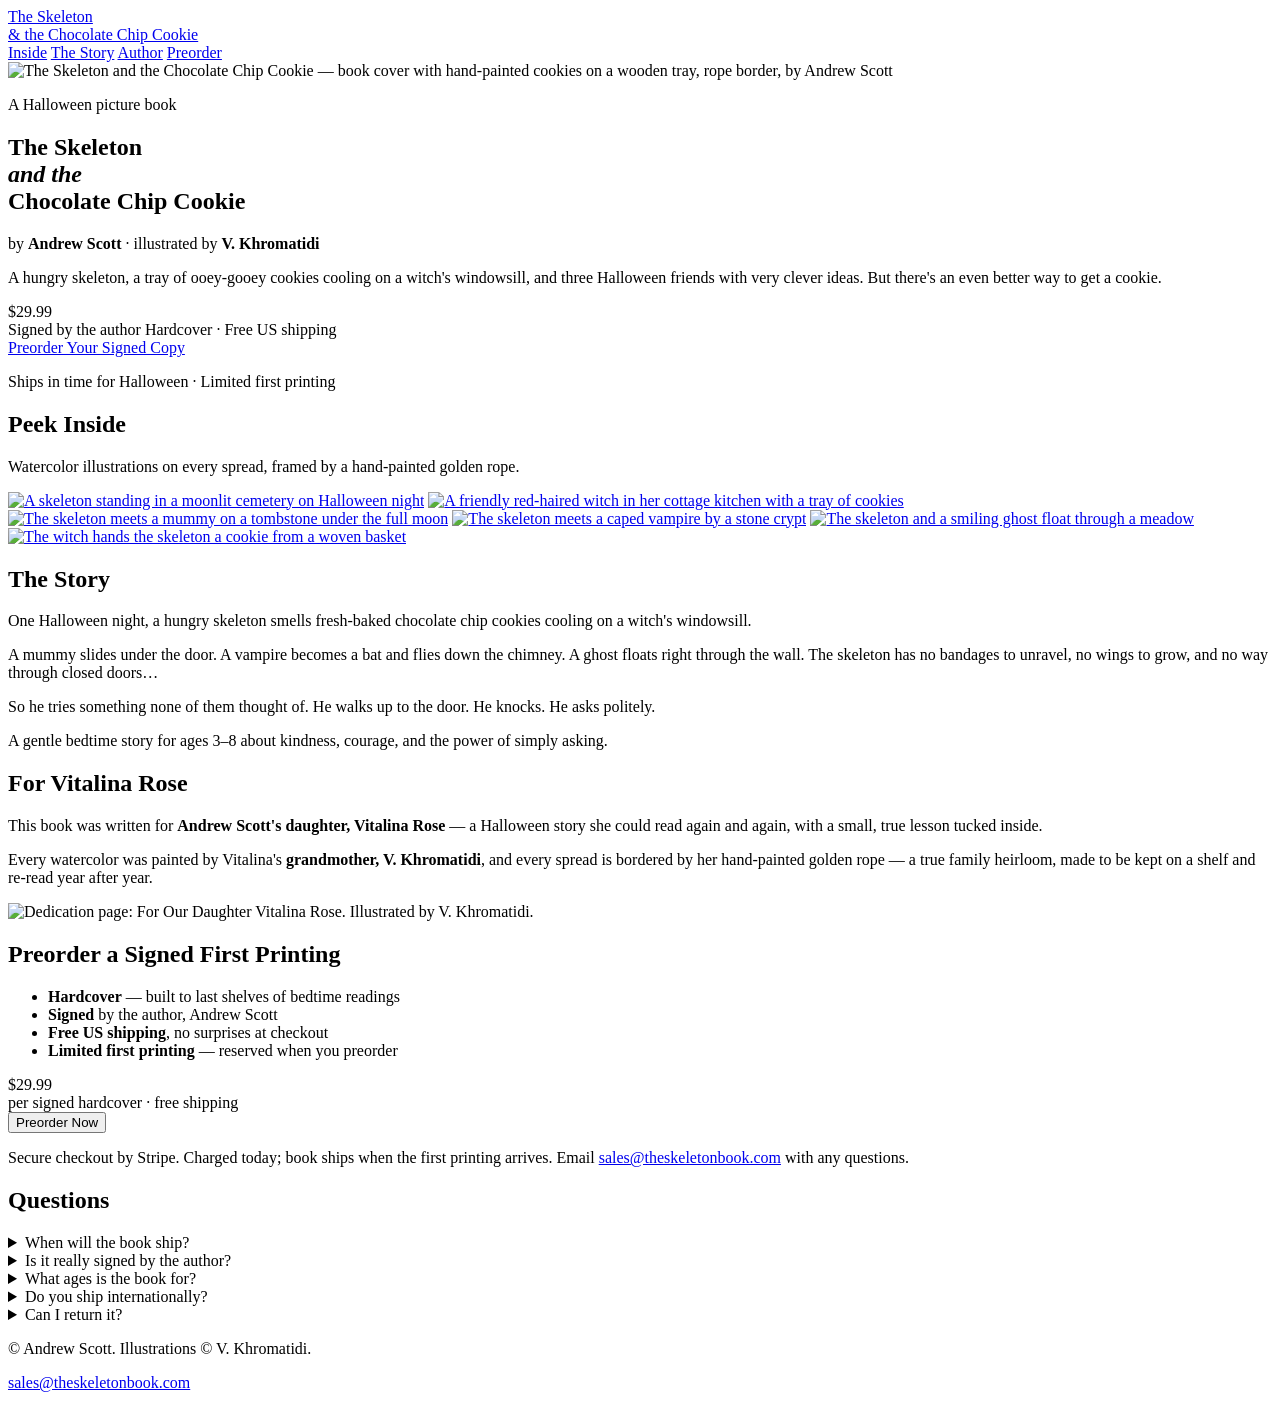
==== public/index.html @ 77aa7115 "Rotated cover 3° clockwise, age range 3-8, returns now final" ====
<!doctype html>
<html lang="en">
<head>
<meta charset="utf-8">
<meta name="viewport" content="width=device-width, initial-scale=1">
<title>The Skeleton and the Chocolate Chip Cookie — A Halloween Picture Book by Andrew Scott</title>
<meta name="description" content="A hand-painted watercolor Halloween picture book written by Andrew Scott for his daughter and illustrated by her grandmother. Preorder a signed hardcover — $29.99, free US shipping.">
<meta property="og:title" content="The Skeleton and the Chocolate Chip Cookie">
<meta property="og:description" content="A Halloween picture book written by a father for his daughter, illustrated in watercolor by her grandmother. Preorder a signed hardcover — $29.99, free US shipping.">
<meta property="og:type" content="book">
<meta property="og:image" content="/images/page-01.jpg">
<link rel="preconnect" href="https://fonts.googleapis.com">
<link rel="preconnect" href="https://fonts.gstatic.com" crossorigin>
<link href="https://fonts.googleapis.com/css2?family=IM+Fell+English:ital@0;1&family=IM+Fell+English+SC&family=Caveat+Brush&display=swap" rel="stylesheet">
<link rel="stylesheet" href="/style.css">
<link rel="icon" type="image/png" href="/images/page-01.jpg">
</head>
<body>

<header class="site-header">
  <div class="wrap">
    <a href="/" class="brand">The Skeleton<br><span>&amp; the Chocolate Chip Cookie</span></a>
    <nav>
      <a href="#preview">Inside</a>
      <a href="#story">The Story</a>
      <a href="#author">Author</a>
      <a href="#preorder" class="cta-link">Preorder</a>
    </nav>
  </div>
</header>

<section class="hero">
  <div class="wrap hero-grid">
    <div class="hero-cover">
      <img src="/images/page-01.jpg"
           srcset="/images/cover-1000.jpg 1000w, /images/page-01.jpg 1600w"
           sizes="(max-width: 720px) 92vw, 560px"
           alt="The Skeleton and the Chocolate Chip Cookie — book cover with hand-painted cookies on a wooden tray, rope border, by Andrew Scott"
           width="1600" height="1200">
    </div>
    <div class="hero-text">
      <p class="kicker">A Halloween picture book</p>
      <h1>The Skeleton<br><em>and the</em><br>Chocolate Chip Cookie</h1>
      <p class="byline">by <strong>Andrew Scott</strong> &middot; illustrated by <strong>V. Khromatidi</strong></p>
      <p class="lead">A hungry skeleton, a tray of ooey-gooey cookies cooling on a witch's windowsill, and three Halloween friends with very clever ideas. But there's an even better way to get a cookie.</p>
      <div class="price-block">
        <div class="price">$29.99</div>
        <div class="price-meta">
          <span class="badge">Signed by the author</span>
          <span>Hardcover &middot; Free US shipping</span>
        </div>
      </div>
      <a href="#preorder" class="cta-button">Preorder Your Signed Copy</a>
      <p class="ship-note">Ships in time for Halloween &middot; Limited first printing</p>
    </div>
  </div>
</section>

<section id="preview" class="preview">
  <div class="wrap">
    <h2 class="section-title">Peek Inside</h2>
    <p class="section-sub">Watercolor illustrations on every spread, framed by a hand-painted golden rope.</p>
    <div class="preview-grid">
      <a class="preview-card" href="/images/page-05.jpg"><img src="/images/page-05.jpg" alt="A skeleton standing in a moonlit cemetery on Halloween night" loading="lazy"></a>
      <a class="preview-card" href="/images/page-07.jpg"><img src="/images/page-07.jpg" alt="A friendly red-haired witch in her cottage kitchen with a tray of cookies" loading="lazy"></a>
      <a class="preview-card" href="/images/page-09.jpg"><img src="/images/page-09.jpg" alt="The skeleton meets a mummy on a tombstone under the full moon" loading="lazy"></a>
      <a class="preview-card" href="/images/page-13.jpg"><img src="/images/page-13.jpg" alt="The skeleton meets a caped vampire by a stone crypt" loading="lazy"></a>
      <a class="preview-card" href="/images/page-17.jpg"><img src="/images/page-17.jpg" alt="The skeleton and a smiling ghost float through a meadow" loading="lazy"></a>
      <a class="preview-card" href="/images/page-23.jpg"><img src="/images/page-23.jpg" alt="The witch hands the skeleton a cookie from a woven basket" loading="lazy"></a>
    </div>
  </div>
</section>

<section id="story" class="story">
  <div class="wrap narrow">
    <h2 class="section-title">The Story</h2>
    <p class="lead">One Halloween night, a hungry skeleton smells fresh-baked chocolate chip cookies cooling on a witch's windowsill.</p>
    <p>A mummy slides under the door. A vampire becomes a bat and flies down the chimney. A ghost floats right through the wall. The skeleton has no bandages to unravel, no wings to grow, and no way through closed doors&hellip;</p>
    <p>So he tries something none of them thought of. He walks up to the door. He knocks. He asks politely.</p>
    <p class="moral">A gentle bedtime story for ages 3&ndash;8 about kindness, courage, and the power of simply asking.</p>
  </div>
</section>

<section id="author" class="author">
  <div class="wrap author-grid">
    <div class="author-text">
      <h2 class="section-title">For Vitalina Rose</h2>
      <p>This book was written for <strong>Andrew Scott's daughter, Vitalina Rose</strong> &mdash; a Halloween story she could read again and again, with a small, true lesson tucked inside.</p>
      <p>Every watercolor was painted by Vitalina's <strong>grandmother, V. Khromatidi</strong>, and every spread is bordered by her hand-painted golden rope &mdash; a true family heirloom, made to be kept on a shelf and re-read year after year.</p>
    </div>
    <div class="author-image">
      <img src="/images/page-03.jpg" alt="Dedication page: For Our Daughter Vitalina Rose. Illustrated by V. Khromatidi." loading="lazy">
    </div>
  </div>
</section>

<section id="preorder" class="preorder">
  <div class="wrap narrow">
    <h2 class="section-title">Preorder a Signed First Printing</h2>
    <ul class="features">
      <li><strong>Hardcover</strong> &mdash; built to last shelves of bedtime readings</li>
      <li><strong>Signed</strong> by the author, Andrew Scott</li>
      <li><strong>Free US shipping</strong>, no surprises at checkout</li>
      <li><strong>Limited first printing</strong> &mdash; reserved when you preorder</li>
    </ul>
    <div class="preorder-price">
      <div class="price-large">$29.99</div>
      <div class="price-large-meta">per signed hardcover &middot; free shipping</div>
    </div>
    <button id="checkout-button" class="cta-button cta-large" type="button">
      <span class="cta-label">Preorder Now</span>
      <span class="cta-spinner" aria-hidden="true"></span>
    </button>
    <p id="checkout-error" class="error" hidden></p>
    <p class="fine-print">Secure checkout by Stripe. Charged today; book ships when the first printing arrives. Email <a href="mailto:sales@theskeletonbook.com">sales@theskeletonbook.com</a> with any questions.</p>
  </div>
</section>

<section class="faq">
  <div class="wrap narrow">
    <h2 class="section-title">Questions</h2>
    <details>
      <summary>When will the book ship?</summary>
      <p>We're printing the first run now. Preorder copies ship as soon as books arrive from the printer &mdash; we'll email you a tracking number the moment yours goes out.</p>
    </details>
    <details>
      <summary>Is it really signed by the author?</summary>
      <p>Yes &mdash; every preorder copy is hand-signed by Andrew Scott before shipping.</p>
    </details>
    <details>
      <summary>What ages is the book for?</summary>
      <p>Ages 3&ndash;8. Best read aloud at bedtime, around Halloween, or any time someone in the house needs a little encouragement to ask for what they want.</p>
    </details>
    <details>
      <summary>Do you ship internationally?</summary>
      <p>Not yet &mdash; this first printing is US only. <a href="mailto:sales@theskeletonbook.com">Email us</a> if you're outside the US and we'll let you know when international shipping opens.</p>
    </details>
    <details>
      <summary>Can I return it?</summary>
      <p>All sales are final. If your book arrives damaged we'll replace it free of charge. Just email <a href="mailto:sales@theskeletonbook.com">sales@theskeletonbook.com</a> with a photo.</p>
    </details>
  </div>
</section>

<footer class="site-footer">
  <div class="wrap">
    <p>&copy; <span id="year"></span> Andrew Scott. Illustrations &copy; V. Khromatidi.</p>
    <p><a href="mailto:sales@theskeletonbook.com">sales@theskeletonbook.com</a></p>
  </div>
</footer>

<dialog id="lightbox" class="lightbox">
  <button class="lightbox-close" aria-label="Close preview">&times;</button>
  <img id="lightbox-img" src="" alt="">
</dialog>

<script src="/script.js"></script>
</body>
</html>
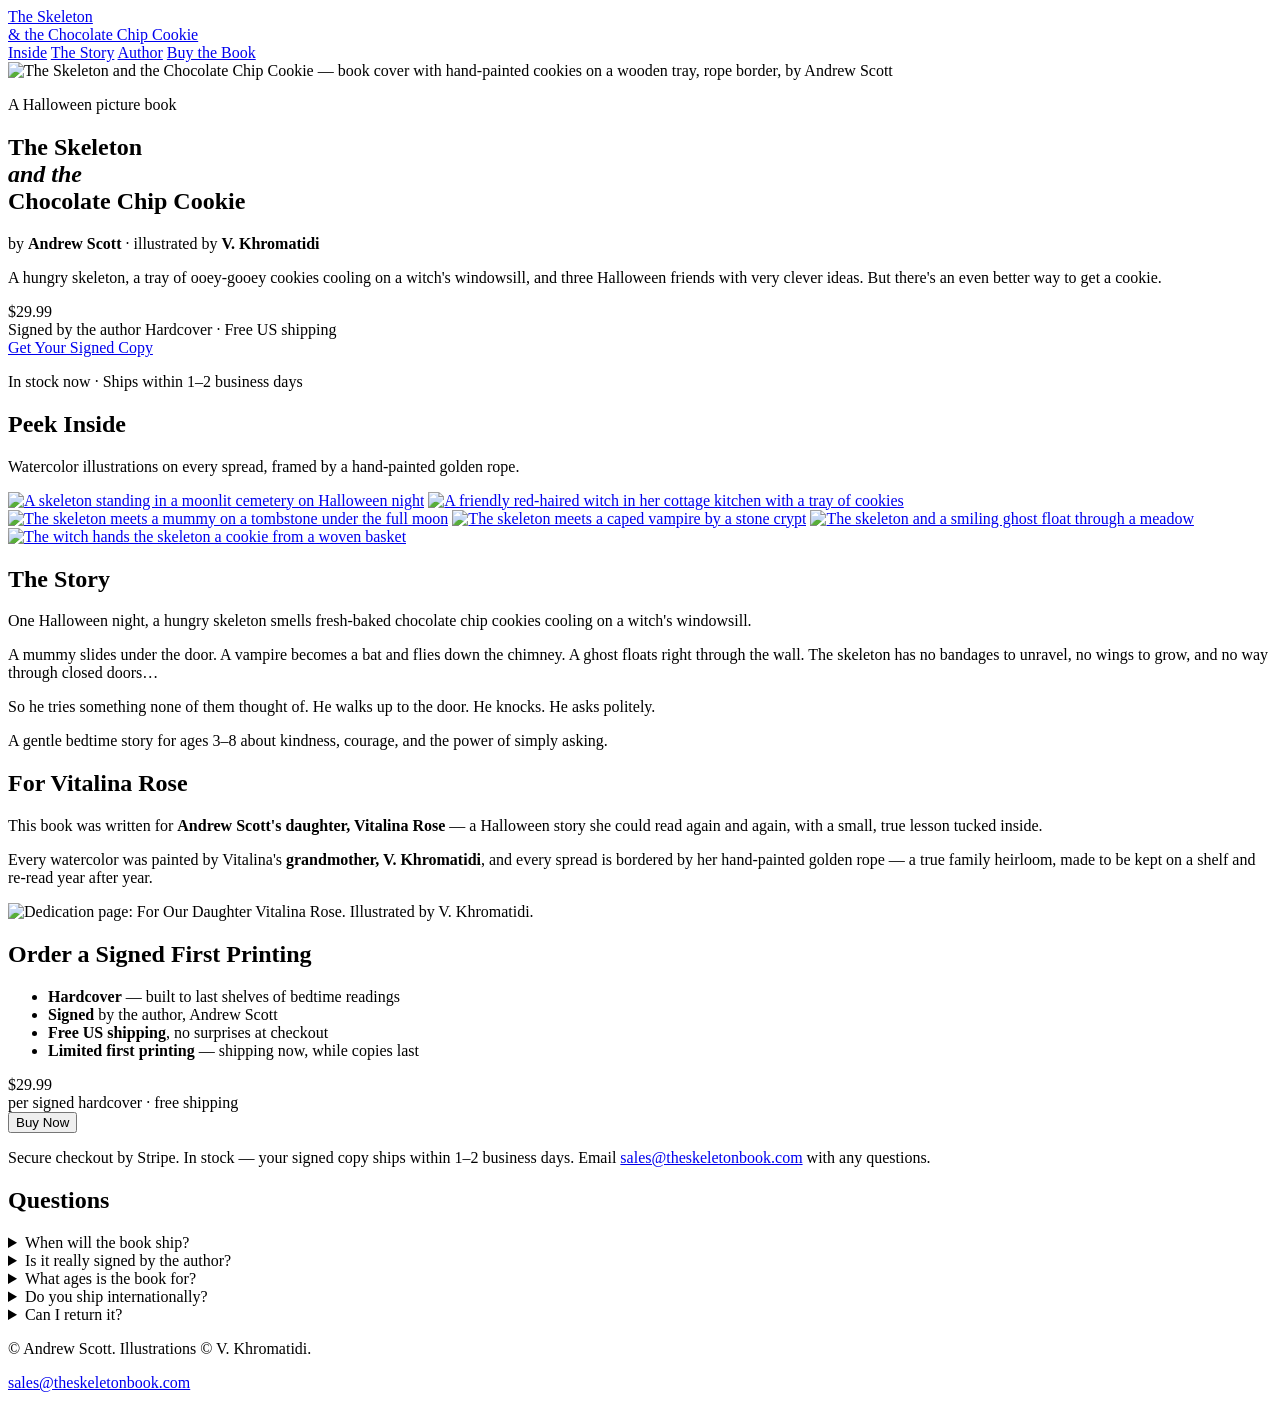
==== commit 336c6eee: "Switch site from preorder to in-stock Book is now in hand and shipping. Updates all customer-facing " ====
--- a/public/index.html
+++ b/public/index.html
@@ -3,17 +3,112 @@
 <head>
 <meta charset="utf-8">
 <meta name="viewport" content="width=device-width, initial-scale=1">
+<meta name="theme-color" content="#c8531a">
+<meta name="color-scheme" content="light">
+
 <title>The Skeleton and the Chocolate Chip Cookie — A Halloween Picture Book by Andrew Scott</title>
-<meta name="description" content="A hand-painted watercolor Halloween picture book written by Andrew Scott for his daughter and illustrated by her grandmother. Preorder a signed hardcover — $29.99, free US shipping.">
+<meta name="description" content="A hand-painted watercolor Halloween picture book written by Andrew Scott for his daughter Vitalina and illustrated by her grandmother. Order a signed hardcover — $29.99, free US shipping. In stock now. Ages 3–8.">
+<meta name="author" content="Andrew Scott">
+<meta name="keywords" content="children's picture book, halloween picture book, skeleton, chocolate chip cookie, ages 3-8, in stock, buy signed hardcover, Andrew Scott, V. Khromatidi, watercolor children's book, bedtime story">
+<link rel="canonical" href="https://theskeletonbook.com/">
+
+<!-- Open Graph (Facebook, Signal, iMessage, etc.) -->
 <meta property="og:title" content="The Skeleton and the Chocolate Chip Cookie">
-<meta property="og:description" content="A Halloween picture book written by a father for his daughter, illustrated in watercolor by her grandmother. Preorder a signed hardcover — $29.99, free US shipping.">
+<meta property="og:description" content="A Halloween picture book written by a father for his daughter, illustrated in watercolor by her grandmother. Signed hardcover — $29.99, free US shipping, in stock now.">
 <meta property="og:type" content="book">
-<meta property="og:image" content="/images/page-01.jpg">
+<meta property="og:url" content="https://theskeletonbook.com/">
+<meta property="og:site_name" content="The Skeleton and the Chocolate Chip Cookie">
+<meta property="og:locale" content="en_US">
+<meta property="og:image" content="https://theskeletonbook.com/images/page-01.jpg">
+<meta property="og:image:width" content="1600">
+<meta property="og:image:height" content="1200">
+<meta property="og:image:alt" content="The Skeleton and the Chocolate Chip Cookie — book cover with hand-painted chocolate chip cookies on a wooden tray, rope border, by Andrew Scott">
+<meta property="book:author" content="Andrew Scott">
+<meta property="book:release_date" content="2026">
+
+<!-- Twitter / X -->
+<meta name="twitter:card" content="summary_large_image">
+<meta name="twitter:title" content="The Skeleton and the Chocolate Chip Cookie">
+<meta name="twitter:description" content="A Halloween picture book by Andrew Scott, illustrated by Vitalina's grandmother. Signed hardcover — $29.99, free US shipping, in stock now.">
+<meta name="twitter:image" content="https://theskeletonbook.com/images/page-01.jpg">
+<meta name="twitter:image:alt" content="The Skeleton and the Chocolate Chip Cookie — watercolor book cover by Andrew Scott">
+
+<!-- Favicon set -->
+<link rel="icon" type="image/png" sizes="32x32" href="/images/favicon-32.png">
+<link rel="icon" type="image/png" sizes="192x192" href="/images/favicon-192.png">
+<link rel="icon" type="image/png" sizes="512x512" href="/images/favicon-512.png">
+<link rel="apple-touch-icon" sizes="180x180" href="/images/apple-touch-icon.png">
+
+<!-- Fonts + styles -->
 <link rel="preconnect" href="https://fonts.googleapis.com">
 <link rel="preconnect" href="https://fonts.gstatic.com" crossorigin>
 <link href="https://fonts.googleapis.com/css2?family=IM+Fell+English:ital@0;1&family=IM+Fell+English+SC&family=Caveat+Brush&display=swap" rel="stylesheet">
 <link rel="stylesheet" href="/style.css">
-<link rel="icon" type="image/png" href="/images/page-01.jpg">
+
+<!-- Structured data: Book + Offer (for Google Knowledge Panel and rich results) -->
+<script type="application/ld+json">
+{
+  "@context": "https://schema.org",
+  "@type": "Book",
+  "name": "The Skeleton and the Chocolate Chip Cookie",
+  "author": {
+    "@type": "Person",
+    "name": "Andrew Scott"
+  },
+  "illustrator": {
+    "@type": "Person",
+    "name": "V. Khromatidi"
+  },
+  "image": "https://theskeletonbook.com/images/page-01.jpg",
+  "url": "https://theskeletonbook.com/",
+  "bookFormat": "https://schema.org/Hardcover",
+  "inLanguage": "en",
+  "genre": ["Children's picture book", "Halloween", "Bedtime story"],
+  "numberOfPages": 27,
+  "audience": {
+    "@type": "PeopleAudience",
+    "suggestedMinAge": 3,
+    "suggestedMaxAge": 8
+  },
+  "description": "A hungry skeleton wants a chocolate chip cookie from a witch's windowsill on Halloween night. A mummy slides under the door. A vampire turns into a bat. A ghost passes through the wall. But the skeleton finds an even better way — he knocks and asks politely. A gentle Halloween picture book for ages 3–8.",
+  "offers": {
+    "@type": "Offer",
+    "price": "29.99",
+    "priceCurrency": "USD",
+    "availability": "https://schema.org/InStock",
+    "url": "https://theskeletonbook.com/#preorder",
+    "priceValidUntil": "2026-12-31",
+    "shippingDetails": {
+      "@type": "OfferShippingDetails",
+      "shippingRate": {
+        "@type": "MonetaryAmount",
+        "value": "0",
+        "currency": "USD"
+      },
+      "shippingDestination": {
+        "@type": "DefinedRegion",
+        "addressCountry": "US"
+      }
+    }
+  }
+}
+</script>
+<!-- Meta Pixel -->
+<script>
+!function(f,b,e,v,n,t,s)
+{if(f.fbq)return;n=f.fbq=function(){n.callMethod?
+n.callMethod.apply(n,arguments):n.queue.push(arguments)};
+if(!f._fbq)f._fbq=n;n.push=n;n.loaded=!0;n.version='2.0';
+n.queue=[];t=b.createElement(e);t.async=!0;
+t.src=v;s=b.getElementsByTagName(e)[0];
+s.parentNode.insertBefore(t,s)}(window, document,'script',
+'https://connect.facebook.net/en_US/fbevents.js');
+fbq('init', '932546405919107');
+fbq('track', 'PageView');
+</script>
+<noscript><img height="1" width="1" style="display:none"
+src="https://www.facebook.com/tr?id=932546405919107&ev=PageView&noscript=1" alt=""></noscript>
+<!-- End Meta Pixel -->
 </head>
 <body>
 
@@ -24,7 +119,7 @@
       <a href="#preview">Inside</a>
       <a href="#story">The Story</a>
       <a href="#author">Author</a>
-      <a href="#preorder" class="cta-link">Preorder</a>
+      <a href="#preorder" class="cta-link">Buy the Book</a>
     </nav>
   </div>
 </header>
@@ -50,8 +145,8 @@
           <span>Hardcover &middot; Free US shipping</span>
         </div>
       </div>
-      <a href="#preorder" class="cta-button">Preorder Your Signed Copy</a>
-      <p class="ship-note">Ships in time for Halloween &middot; Limited first printing</p>
+      <a href="#preorder" class="cta-button">Get Your Signed Copy</a>
+      <p class="ship-note">In stock now &middot; Ships within 1&ndash;2 business days</p>
     </div>
   </div>
 </section>
@@ -96,23 +191,23 @@
 
 <section id="preorder" class="preorder">
   <div class="wrap narrow">
-    <h2 class="section-title">Preorder a Signed First Printing</h2>
+    <h2 class="section-title">Order a Signed First Printing</h2>
     <ul class="features">
       <li><strong>Hardcover</strong> &mdash; built to last shelves of bedtime readings</li>
       <li><strong>Signed</strong> by the author, Andrew Scott</li>
       <li><strong>Free US shipping</strong>, no surprises at checkout</li>
-      <li><strong>Limited first printing</strong> &mdash; reserved when you preorder</li>
+      <li><strong>Limited first printing</strong> &mdash; shipping now, while copies last</li>
     </ul>
     <div class="preorder-price">
       <div class="price-large">$29.99</div>
       <div class="price-large-meta">per signed hardcover &middot; free shipping</div>
     </div>
     <button id="checkout-button" class="cta-button cta-large" type="button">
-      <span class="cta-label">Preorder Now</span>
+      <span class="cta-label">Buy Now</span>
       <span class="cta-spinner" aria-hidden="true"></span>
     </button>
     <p id="checkout-error" class="error" hidden></p>
-    <p class="fine-print">Secure checkout by Stripe. Charged today; book ships when the first printing arrives. Email <a href="mailto:sales@theskeletonbook.com">sales@theskeletonbook.com</a> with any questions.</p>
+    <p class="fine-print">Secure checkout by Stripe. In stock &mdash; your signed copy ships within 1&ndash;2 business days. Email <a href="mailto:sales@theskeletonbook.com">sales@theskeletonbook.com</a> with any questions.</p>
   </div>
 </section>
 
@@ -121,11 +216,11 @@
     <h2 class="section-title">Questions</h2>
     <details>
       <summary>When will the book ship?</summary>
-      <p>We're printing the first run now. Preorder copies ship as soon as books arrive from the printer &mdash; we'll email you a tracking number the moment yours goes out.</p>
+      <p>It&rsquo;s in stock and shipping now. Orders go out within 1&ndash;2 business days &mdash; we&rsquo;ll email you a tracking number the moment yours ships.</p>
     </details>
     <details>
       <summary>Is it really signed by the author?</summary>
-      <p>Yes &mdash; every preorder copy is hand-signed by Andrew Scott before shipping.</p>
+      <p>Yes &mdash; every copy is hand-signed by Andrew Scott before shipping.</p>
     </details>
     <details>
       <summary>What ages is the book for?</summary>
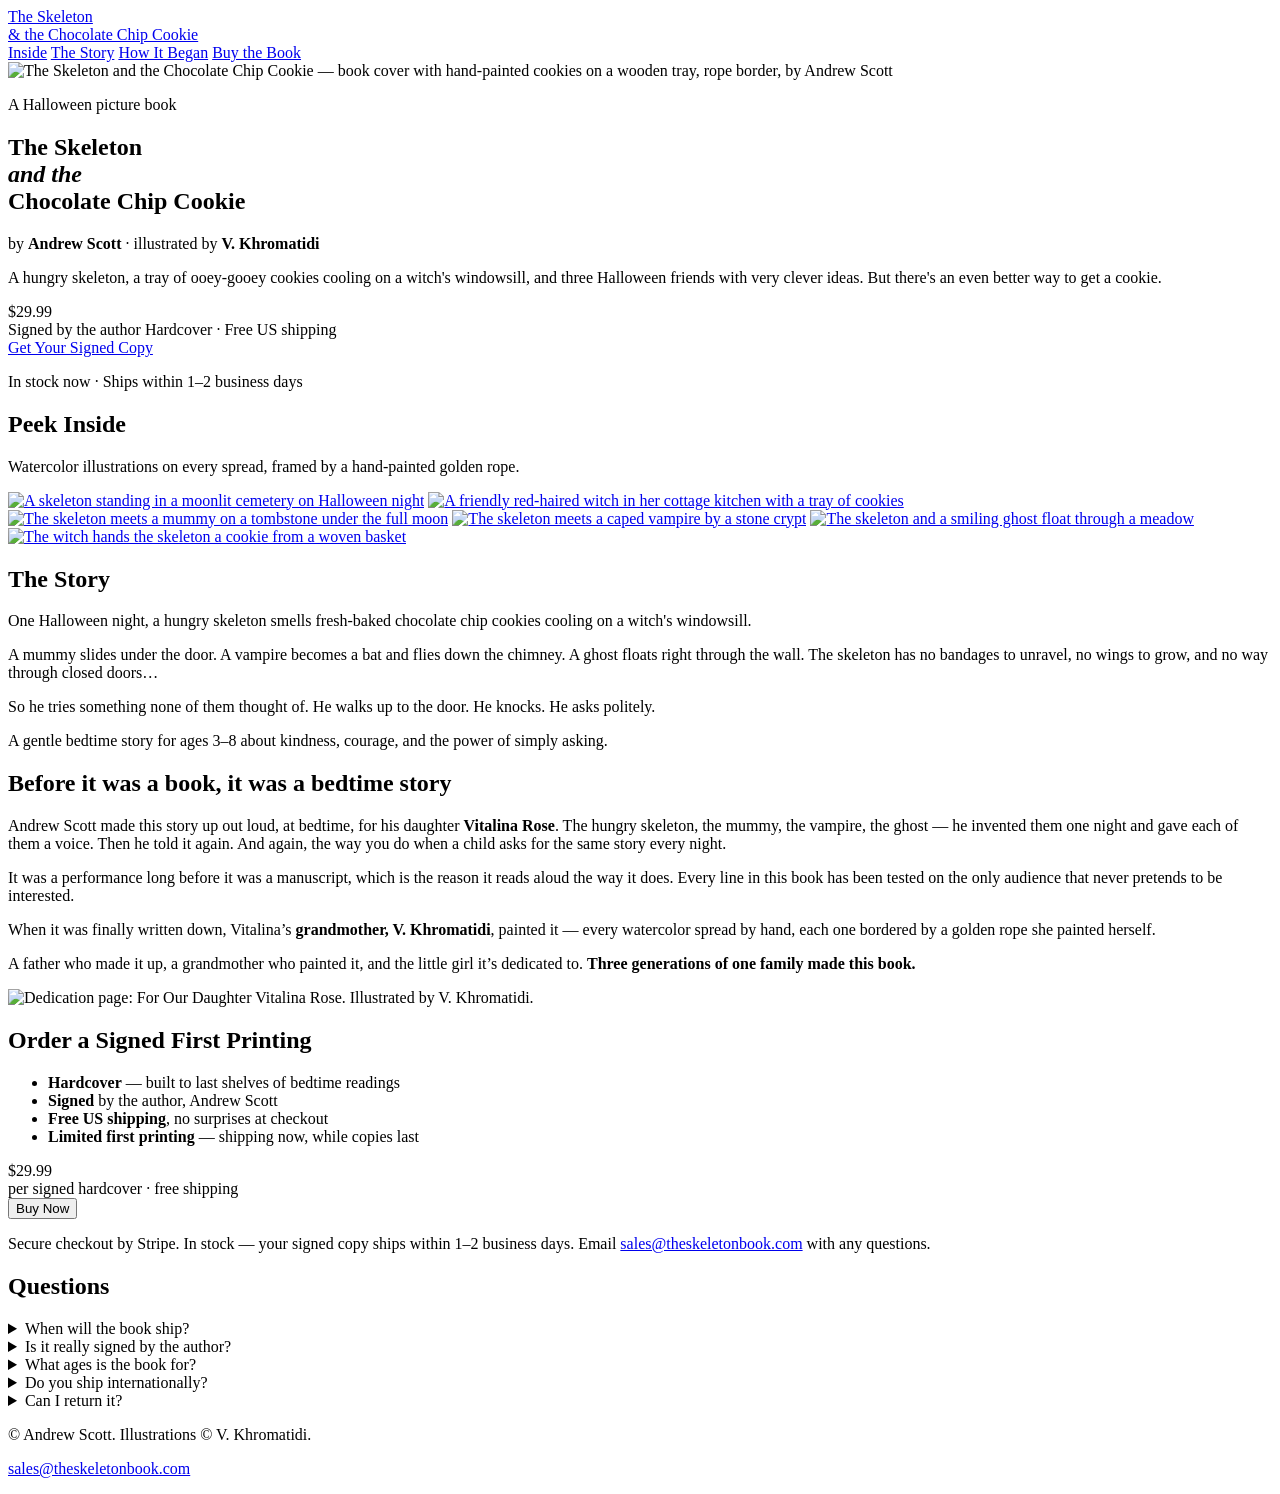
==== commit c719d941: "Rewrite author section as the origin story The old copy said only 'this book was written for Andrew " ====
--- a/public/index.html
+++ b/public/index.html
@@ -118,7 +118,7 @@
     <nav>
       <a href="#preview">Inside</a>
       <a href="#story">The Story</a>
-      <a href="#author">Author</a>
+      <a href="#author">How It Began</a>
       <a href="#preorder" class="cta-link">Buy the Book</a>
     </nav>
   </div>
@@ -179,9 +179,11 @@
 <section id="author" class="author">
   <div class="wrap author-grid">
     <div class="author-text">
-      <h2 class="section-title">For Vitalina Rose</h2>
-      <p>This book was written for <strong>Andrew Scott's daughter, Vitalina Rose</strong> &mdash; a Halloween story she could read again and again, with a small, true lesson tucked inside.</p>
-      <p>Every watercolor was painted by Vitalina's <strong>grandmother, V. Khromatidi</strong>, and every spread is bordered by her hand-painted golden rope &mdash; a true family heirloom, made to be kept on a shelf and re-read year after year.</p>
+      <h2 class="section-title">Before it was a book, it was a bedtime story</h2>
+      <p>Andrew Scott made this story up out loud, at bedtime, for his daughter <strong>Vitalina Rose</strong>. The hungry skeleton, the mummy, the vampire, the ghost &mdash; he invented them one night and gave each of them a voice. Then he told it again. And again, the way you do when a child asks for the same story every night.</p>
+      <p>It was a performance long before it was a manuscript, which is the reason it reads aloud the way it does. Every line in this book has been tested on the only audience that never pretends to be interested.</p>
+      <p>When it was finally written down, Vitalina&rsquo;s <strong>grandmother, V. Khromatidi</strong>, painted it &mdash; every watercolor spread by hand, each one bordered by a golden rope she painted herself.</p>
+      <p>A father who made it up, a grandmother who painted it, and the little girl it&rsquo;s dedicated to. <strong>Three generations of one family made this book.</strong></p>
     </div>
     <div class="author-image">
       <img src="/images/page-03.jpg" alt="Dedication page: For Our Daughter Vitalina Rose. Illustrated by V. Khromatidi." loading="lazy">
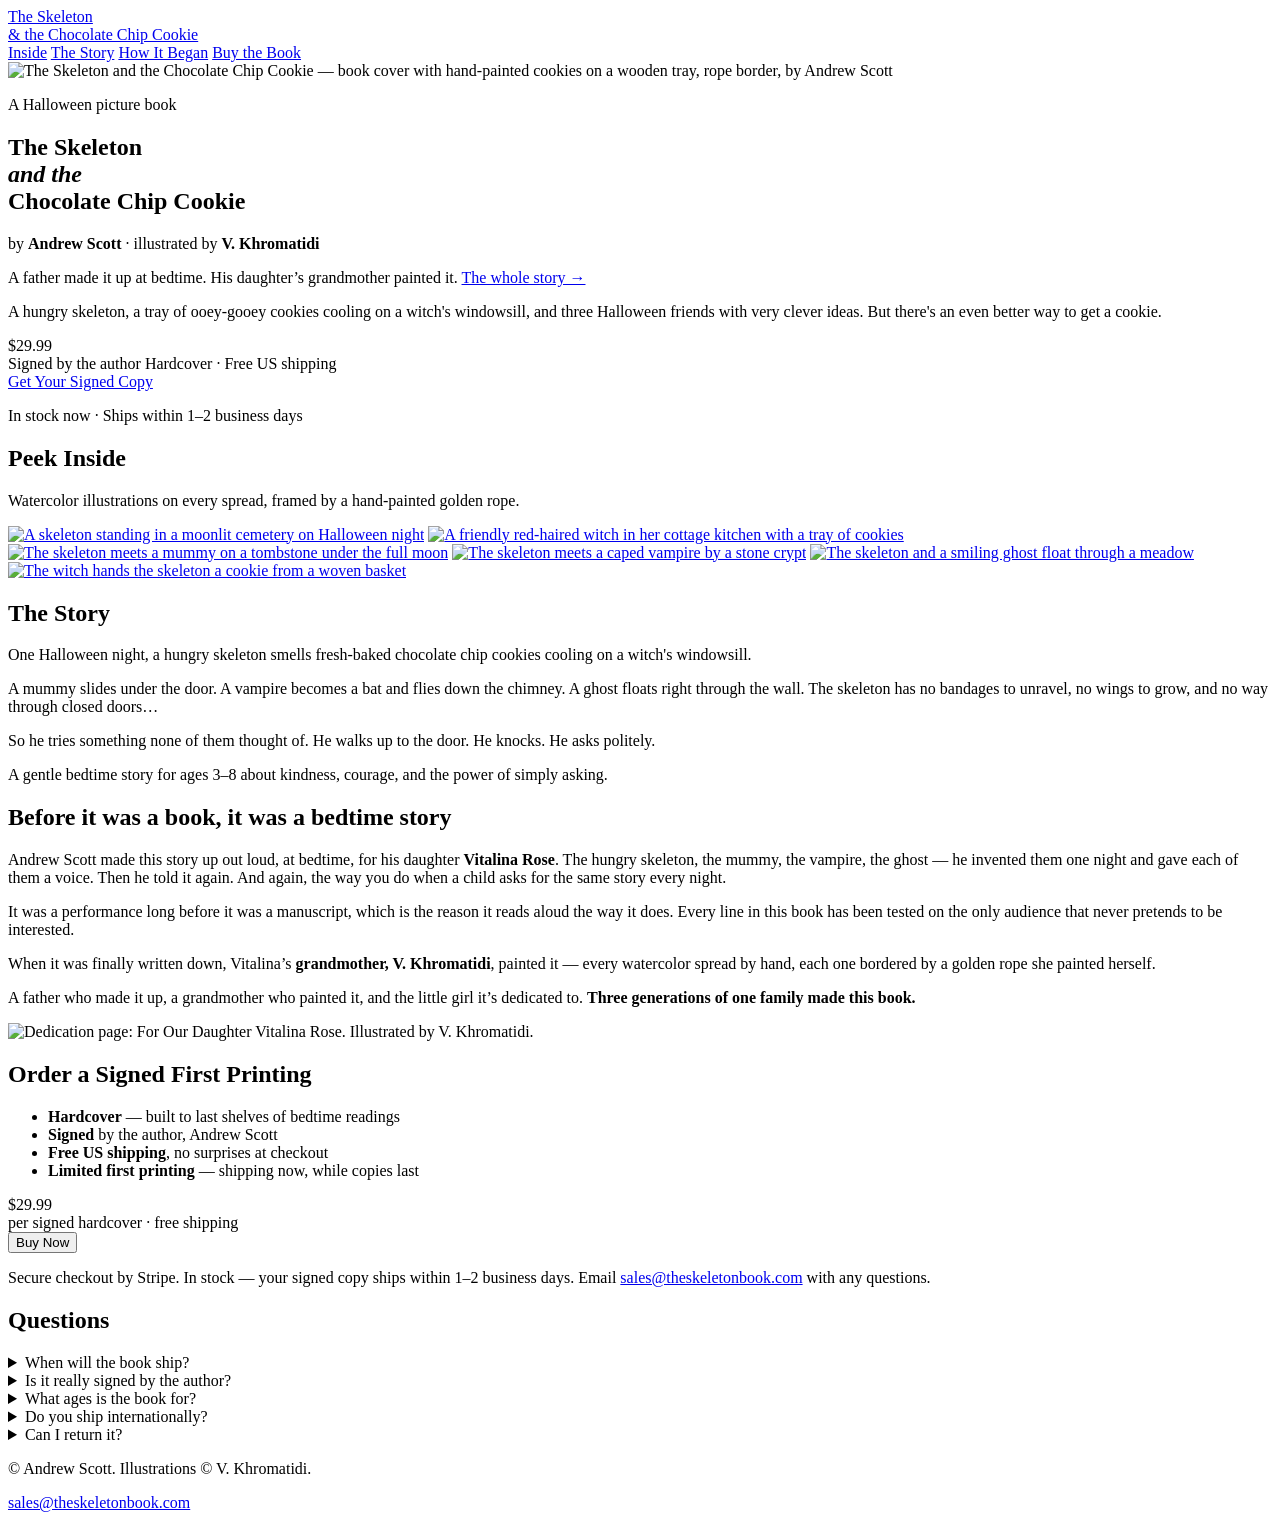
==== commit b1e9d27a: "Surface the origin story in the hero; reclaim mobile fold Rather than moving the whole 'How It Began" ====
--- a/public/index.html
+++ b/public/index.html
@@ -137,6 +137,7 @@
       <p class="kicker">A Halloween picture book</p>
       <h1>The Skeleton<br><em>and the</em><br>Chocolate Chip Cookie</h1>
       <p class="byline">by <strong>Andrew Scott</strong> &middot; illustrated by <strong>V. Khromatidi</strong></p>
+      <p class="origin-hook">A father made it up at bedtime. His daughter&rsquo;s grandmother painted it. <a href="#author">The whole story &rarr;</a></p>
       <p class="lead">A hungry skeleton, a tray of ooey-gooey cookies cooling on a witch's windowsill, and three Halloween friends with very clever ideas. But there's an even better way to get a cookie.</p>
       <div class="price-block">
         <div class="price">$29.99</div>
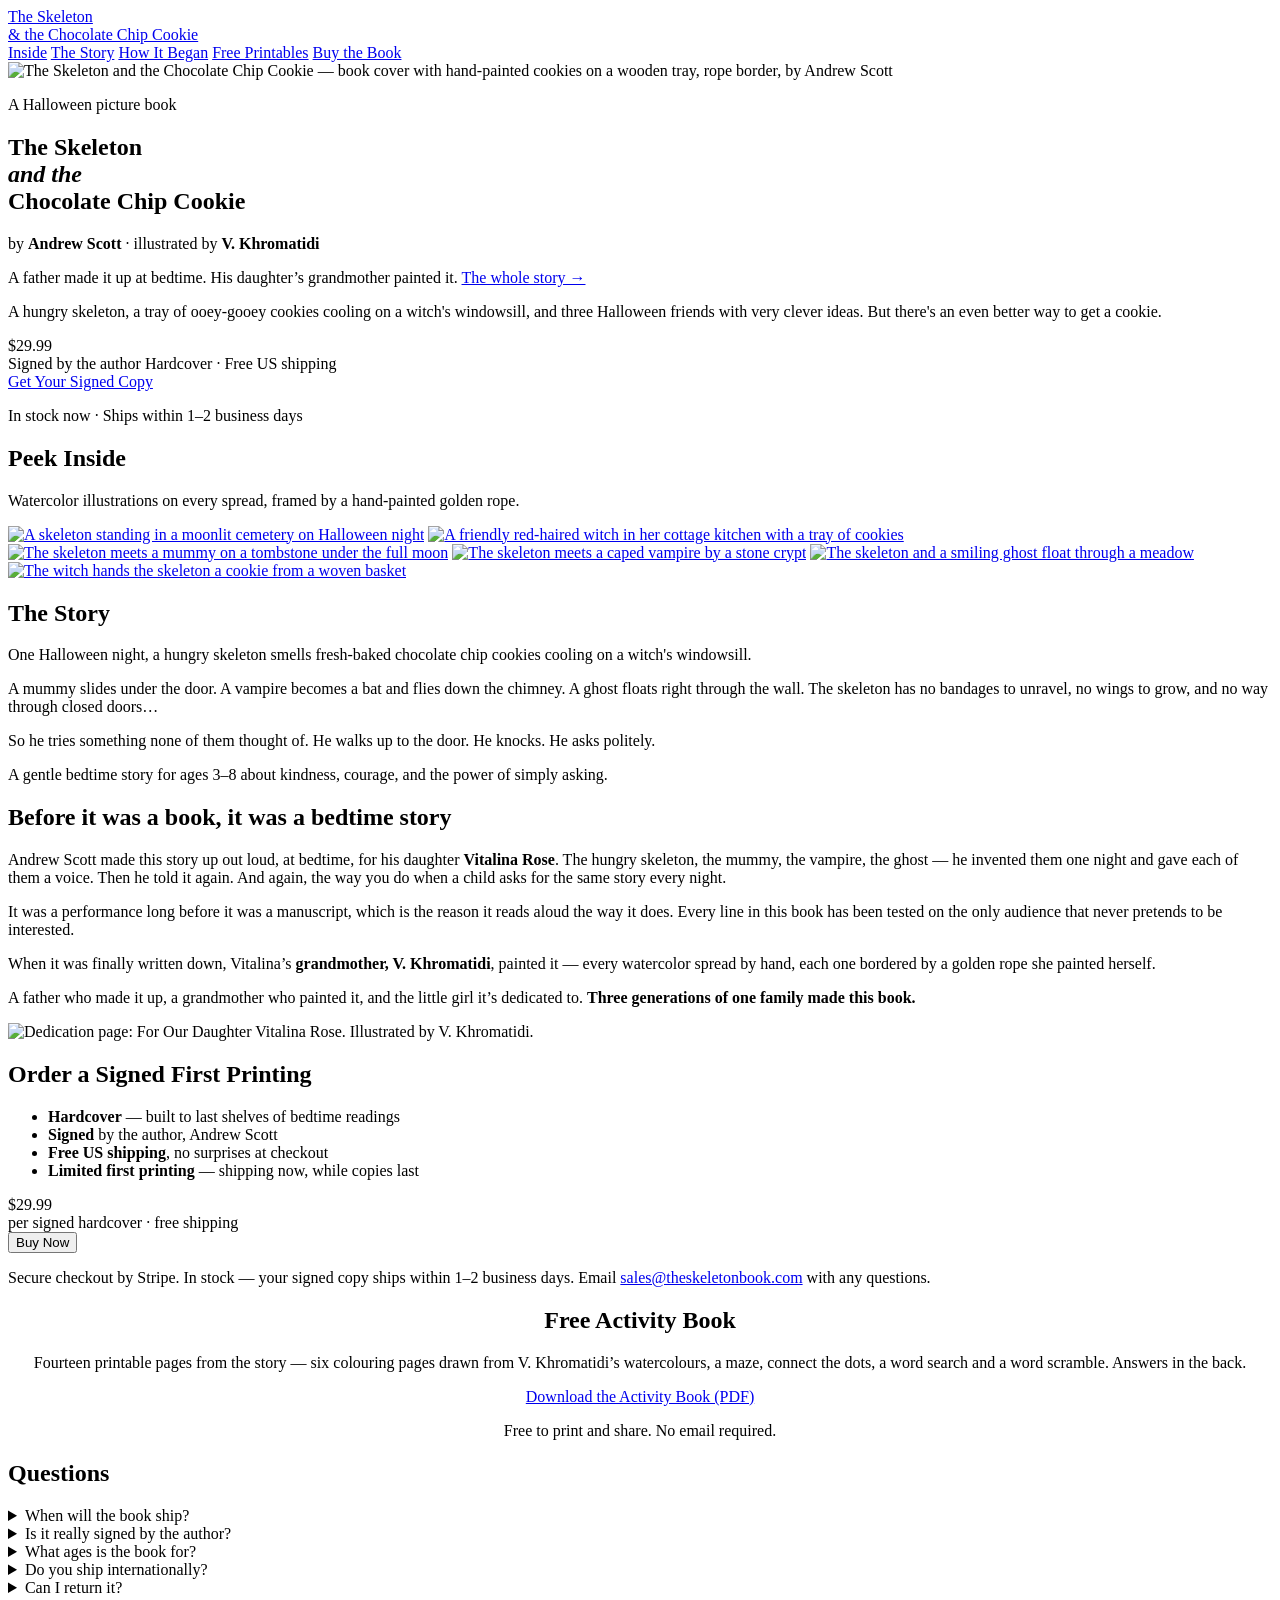
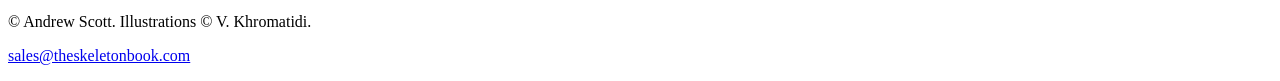
==== commit d0ad0921: "Add free printable activity book (14pp) + Free Printables section Six colouring pages generated from" ====
--- a/public/index.html
+++ b/public/index.html
@@ -119,6 +119,7 @@
       <a href="#preview">Inside</a>
       <a href="#story">The Story</a>
       <a href="#author">How It Began</a>
+      <a href="#printables">Free Printables</a>
       <a href="#preorder" class="cta-link">Buy the Book</a>
     </nav>
   </div>
@@ -214,6 +215,15 @@
   </div>
 </section>
 
+<section id="printables" class="printables">
+  <div class="wrap narrow" style="text-align:center;">
+    <h2 class="section-title">Free Activity Book</h2>
+    <p>Fourteen printable pages from the story &mdash; six colouring pages drawn from V.&nbsp;Khromatidi&rsquo;s watercolours, a maze, connect the dots, a word search and a word scramble. Answers in the back.</p>
+    <p><a class="cta-button" href="/downloads/skeleton-activity-book.pdf" download>Download the Activity Book (PDF)</a></p>
+    <p class="fine-print">Free to print and share. No email required.</p>
+  </div>
+</section>
+
 <section class="faq">
   <div class="wrap narrow">
     <h2 class="section-title">Questions</h2>
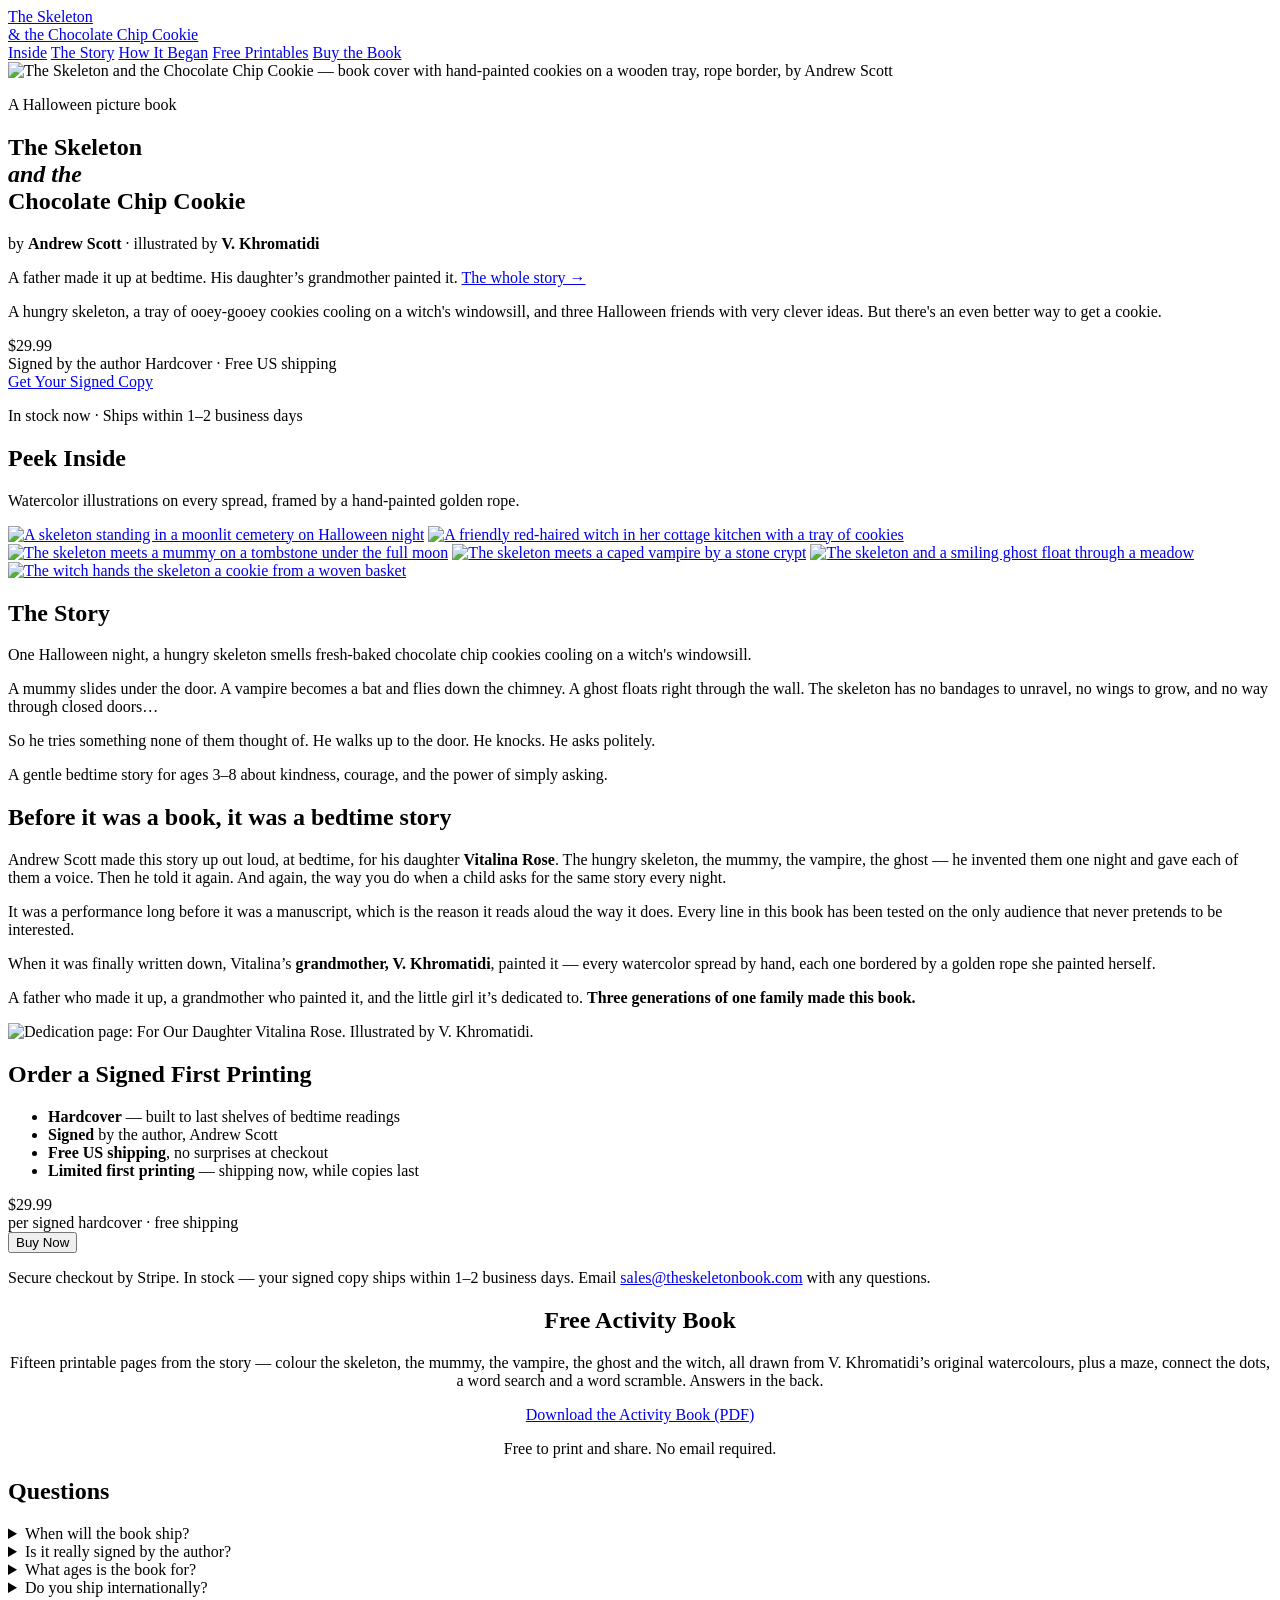
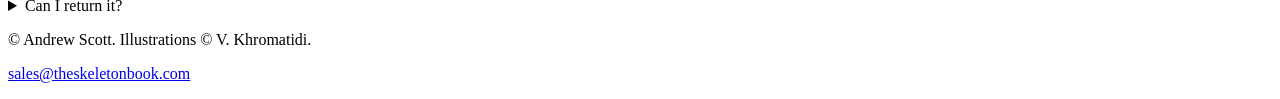
==== commit 6014710e: "Activity book: isolated character colouring pages Full-scene pages were too busy for the 3-8 audienc" ====
--- a/public/index.html
+++ b/public/index.html
@@ -218,7 +218,7 @@
 <section id="printables" class="printables">
   <div class="wrap narrow" style="text-align:center;">
     <h2 class="section-title">Free Activity Book</h2>
-    <p>Fourteen printable pages from the story &mdash; six colouring pages drawn from V.&nbsp;Khromatidi&rsquo;s watercolours, a maze, connect the dots, a word search and a word scramble. Answers in the back.</p>
+    <p>Fifteen printable pages from the story &mdash; colour the skeleton, the mummy, the vampire, the ghost and the witch, all drawn from V.&nbsp;Khromatidi&rsquo;s original watercolours, plus a maze, connect the dots, a word search and a word scramble. Answers in the back.</p>
     <p><a class="cta-button" href="/downloads/skeleton-activity-book.pdf" download>Download the Activity Book (PDF)</a></p>
     <p class="fine-print">Free to print and share. No email required.</p>
   </div>
